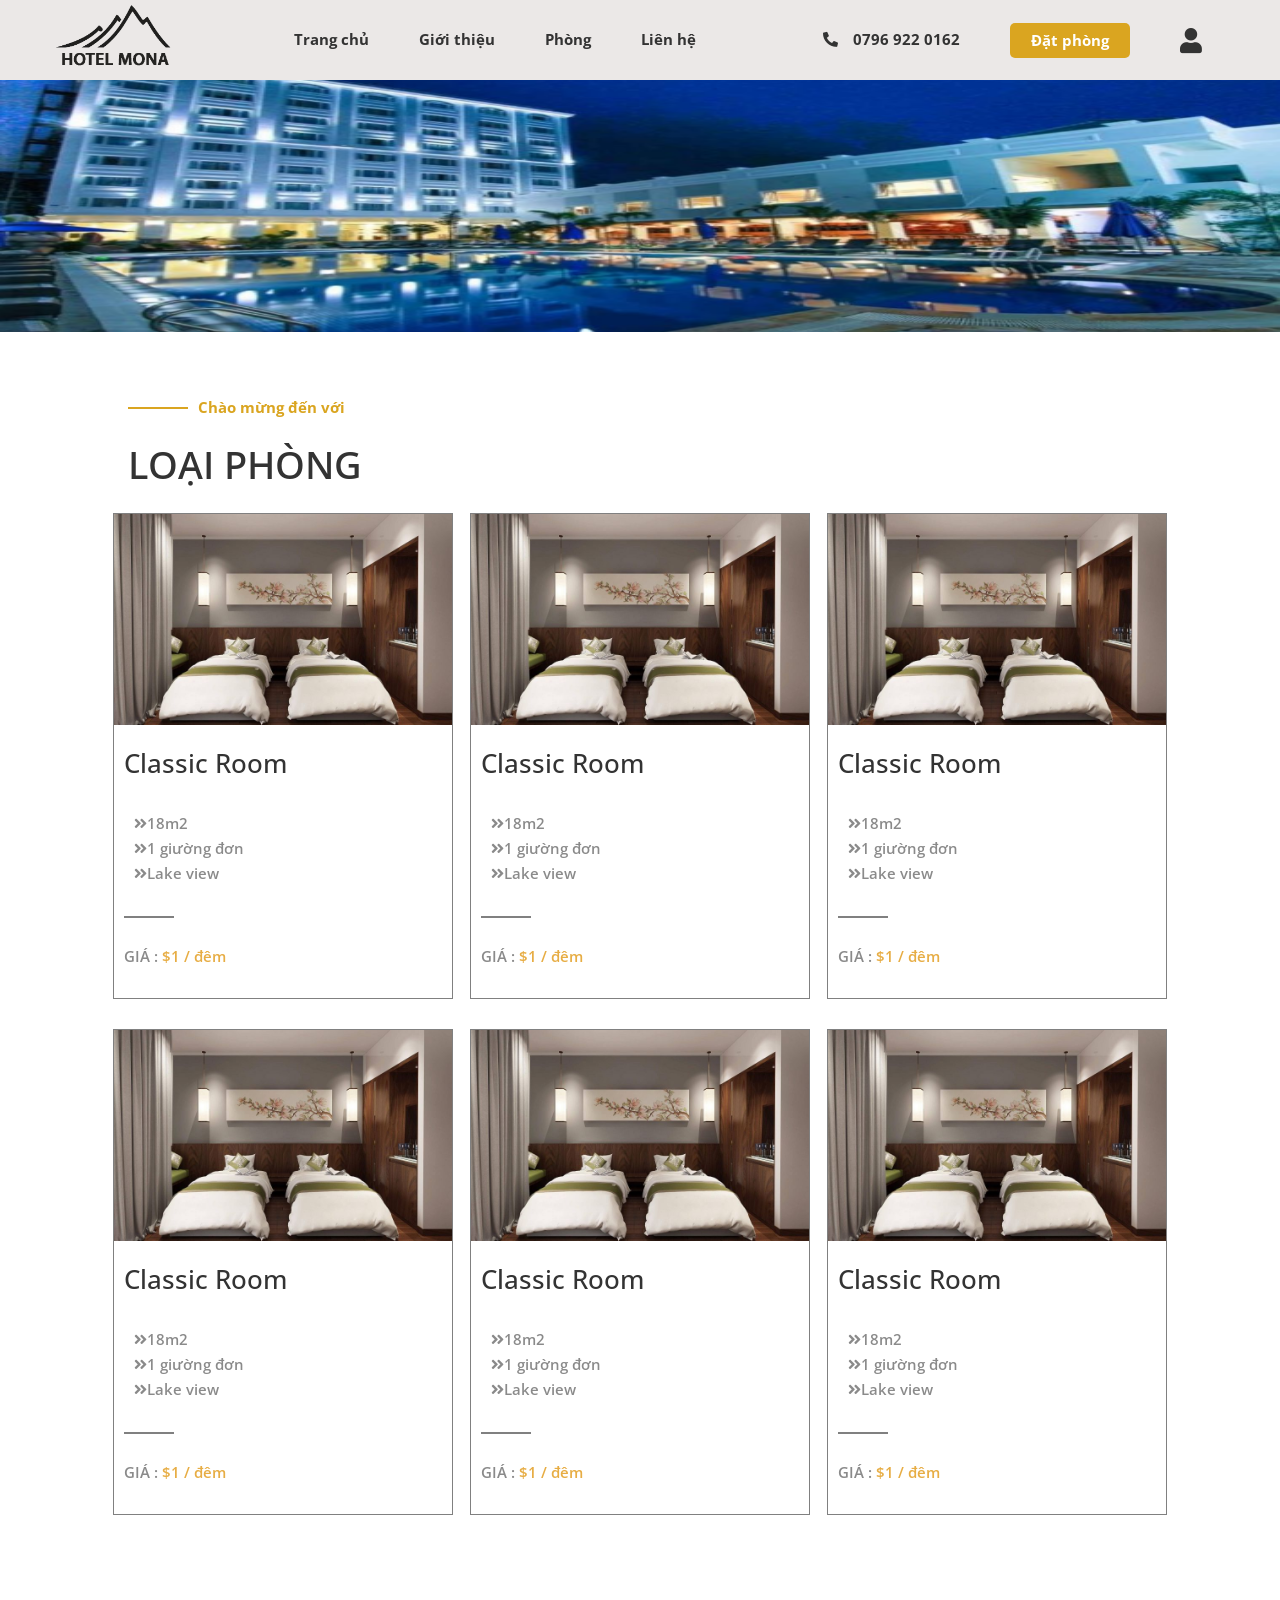
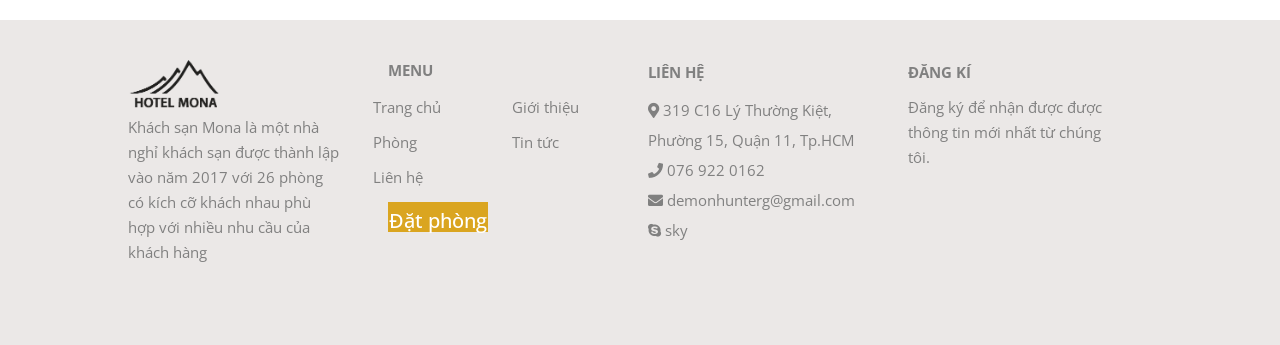
==== room.html @ 1225d285 "Dcm Hieu ga" ====
<html lang="en">
<head>
    <meta charset="UTF-8">
    <meta name="viewport" content="width=device-width, initial-scale=1.0">
    <meta http-equiv="X-UA-Compatible" content="ie=edge">
    <title>Mount Hotel</title>
    <link rel="stylesheet" href="https://cdnjs.cloudflare.com/ajax/libs/font-awesome/5.11.2/css/all.min.css">
    <link href="https://fonts.googleapis.com/css?family=Open+Sans&display=swap" rel="stylesheet">
    <link href="https://fonts.googleapis.com/css?family=Sawarabi+Mincho&display=swap" rel="stylesheet">
    <link rel="stylesheet" href="https://maxcdn.bootstrapcdn.com/bootstrap/3.4.1/css/bootstrap.min.css">
    <link rel="stylesheet" href="style.css">
    <link rel="stylesheet" href="grid.css">
    <script src="https://ajax.googleapis.com/ajax/libs/jquery/3.4.1/jquery.min.js"></script>
    <script src="https://maxcdn.bootstrapcdn.com/bootstrap/3.4.1/js/bootstrap.min.js"></script>
</head>
<body>
        <!-- header -->
        <header style="height:80px;">
            <nav class="header-nav">
                <!-- Left Side -->
                <div class="nav-left-side">
                   <img src="./image/logo.png" alt="Mount Hotel" style="cursor: pointer;">
                </div>
                <!-- Middle Side -->
                <div class="nav-middle-side">
                    <div class="nav-detail">Trang chủ</div>
                    <div class="nav-detail">Giới thiệu</div>
                    <div class="nav-detail">Phòng</div>
                    <div class="nav-detail">Liên hệ</div>
                </div>
                <!-- Right Side -->
                <div class="nav-right-side">
                    <div class="nav-detail"><i class="fas fa-phone-alt" style="margin-right: 15px;"></i>0796 922 0162</div>
                    <div class="nav-detail">
                        <button >Đặt phòng</button>
                    </div>
                    <div class="nav-detail">
                        <i class="fas fa-user" style="font-size: 25px;"></i>
                    </div>
                </div>
            </nav>
        </header>
        <!-- main -->
<!-- banner giới thiệu -->
<div>
    <img class="gioithieu-banner-1" src="./image/hinh-anh-khach-san-Phu-Quoc-Ocean-Pearl.png" alt="">
</div>
<!-- giới thiệu khách sạn -->
<section>
    <span class="gioithieu-gach">Chào mừng đến với</span>
    <p class="gioithieu-text">LOẠI PHÒNG</p class="gioithieu-text">
    <div class="row">
        <div class="col span-1-of-3">
            <div class="room-wapper">
                <img  class="room-img" src="./image/phong-standard.jpg" alt="">
                <p style="font-weight: 500; font-size: 170%;">Classic Room</p>
                <ul class="ul" style="color: #8a8a8a; font-weight: 580;">
                    <li><i class="fas fa-angle-double-right"></i>18m2</li>
                    <li><i class="fas fa-angle-double-right"></i>1 giường đơn</li>
                    <li><i class="fas fa-angle-double-right"></i>Lake view</li>
                </ul>
                <p class="room-gach" style="color: #8a8a8a; font-weight: 600;">GIÁ : <span style="color:#e7ad44;">$1 / đêm</span></p>
            </div>
            <div class="room-wapper">
                <img  class="room-img" src="./image/phong-standard.jpg" alt="">
                <p style="font-weight: 500; font-size: 170%;">Classic Room</p>
                <ul class="ul" style="color: #8a8a8a; font-weight: 580;">
                    <li><i class="fas fa-angle-double-right"></i>18m2</li>
                    <li><i class="fas fa-angle-double-right"></i>1 giường đơn</li>
                    <li><i class="fas fa-angle-double-right"></i>Lake view</li>
                </ul>
                <p class="room-gach" style="color: #8a8a8a; font-weight: 600;">GIÁ : <span style="color:#e7ad44;">$1 / đêm</span></p>
            </div>
        </div>
        <div class="col span-1-of-3">
            <div class="room-wapper">
                <img  class="room-img" src="./image/phong-standard.jpg" alt="">
                <p style="font-weight: 500; font-size: 170%;">Classic Room</p>
                <ul class="ul" style="color: #8a8a8a; font-weight: 580;">
                    <li><i class="fas fa-angle-double-right"></i>18m2</li>
                    <li><i class="fas fa-angle-double-right"></i>1 giường đơn</li>
                    <li><i class="fas fa-angle-double-right"></i>Lake view</li>
                </ul>
                <p class="room-gach" style="color: #8a8a8a; font-weight: 600;">GIÁ : <span style="color:#e7ad44;">$1 / đêm</span></p>
            </div>
            <div class="room-wapper">
                <img  class="room-img" src="./image/phong-standard.jpg" alt="">
                <p style="font-weight: 500; font-size: 170%;">Classic Room</p>
                <ul class="ul" style="color: #8a8a8a; font-weight: 580;">
                    <li><i class="fas fa-angle-double-right"></i>18m2</li>
                    <li><i class="fas fa-angle-double-right"></i>1 giường đơn</li>
                    <li><i class="fas fa-angle-double-right"></i>Lake view</li>
                </ul>
                <p class="room-gach" style="color: #8a8a8a; font-weight: 600;">GIÁ : <span style="color:#e7ad44;">$1 / đêm</span></p>
            </div>
        </div>
        <div class="col span-1-of-3">
            <div class="room-wapper">
                <img  class="room-img" src="./image/phong-standard.jpg" alt="">
                <p style="font-weight: 500; font-size: 170%;">Classic Room</p>
                <ul class="ul" style="color: #8a8a8a; font-weight: 580;">
                    <li><i class="fas fa-angle-double-right"></i>18m2</li>
                    <li><i class="fas fa-angle-double-right"></i>1 giường đơn</li>
                    <li><i class="fas fa-angle-double-right"></i>Lake view</li>
                </ul>
                <p class="room-gach" style="color: #8a8a8a; font-weight: 600;">GIÁ : <span style="color:#e7ad44;">$1 / đêm</span></p>
            </div>
            <div class="room-wapper">
                <img  class="room-img" src="./image/phong-standard.jpg" alt="">
                <p style="font-weight: 500; font-size: 170%;">Classic Room</p>
                <ul class="ul" style="color: #8a8a8a; font-weight: 580;">
                    <li><i class="fas fa-angle-double-right"></i>18m2</li>
                    <li><i class="fas fa-angle-double-right"></i>1 giường đơn</li>
                    <li><i class="fas fa-angle-double-right"></i>Lake view</li>
                </ul>
                <p class="room-gach" style="color: #8a8a8a; font-weight: 600;">GIÁ : <span style="color:#e7ad44;">$1 / đêm</span></p>
            </div>
        </div>
    </div>
</section>
<!-- footer-1 -->
<footer class="gioithieu-footer-1">
    <div class="col span-1-of-4 gioithieu-height">
        <img class="footer-logo" src="./image/logo.png" alt="">
        <p>
            Khách sạn Mona là một nhà nghỉ khách sạn được thành lập vào năm 2017 với 26 phòng có kích cỡ khách nhau phù hợp với nhiều nhu cầu của khách hàng
        </p>
    </div>
    <div class="col span-1-of-4">
        <p style="font-weight: bold;">MENU</p>
        <div class="row">
            <div class="col span-1-of-2 gioithieu-height">
                <a class ="a"><p>Trang chủ</p></a>
                <a class ="a"><p>Phòng</p></a>
                <a class ="a"><p>Liên hệ</p></a>
            </div>
            <div class="col span-1-of-2 gioithieu-height">
                <a class ="a"><p>Giới thiệu</p></a>
                <a class ="a"><p>Tin tức</p></a>
            </div>
        </div>
        <a href="#" class="gioithieu-btn">Đặt phòng</a>
    </div>
    <div class="col span-1-of-4 gioithieu-height">
        <p style="font-weight: bold;">LIÊN HỆ</p>
        <ul class="gioithieu-footer-1-lienhe">
            <li><i class="fas fa-map-marker-alt"></i> 319 C16 Lý Thường Kiệt, Phường 15, Quận 11, Tp.HCM</li>
            <a class ="a"><li><i class="fas fa-phone"></i> 076 922 0162</li></a>
            <a class ="a"><li><i class="fas fa-envelope"></i> demonhunterg@gmail.com</li></a>
            <a class ="a"><li><i class="fab fa-skype"></i> sky</li></a>
        </ul>
    </div>
    <div class="col span-1-of-4 gioithieu-height">
        <p style="font-weight: bold;">ĐĂNG KÍ</p>
        <p>Đăng ký để nhận được được thông tin mới nhất từ chúng tôi.</p>
    </div>
</footer>
</body>
</html>
---- style.css ----
* {
    padding: 0px;
    margin: 0px;
    font-size: 15px;
    box-sizing: border-box;
    font-family: 'Open Sans', sans-serif;
}

section {
    margin: 65px 10%;
}

body {
    width: 100%;
    height: 100vh;
}

button {
    padding-top: 7px;
    padding-bottom: 7px;
    padding-left: 20px;
    padding-right: 20px;
    background-color: #e7ad44;
    border: 1px none;
}

button:hover {
    cursor: pointer;
    background-color: #e78844;
}

.input-wrapper {
    width: 100%;
}

i:hover {
    cursor: pointer;
}

a {
    color: #ffffff;
    text-decoration: none;
    font-size: 20px;
}

h3 {
    font-size: 40px;
    font-weight: 900;
}

.carousel-control {
    z-index: 2;
}

.wrapper {
    width: 100%;
}


/* nav */

.header-nav {
    width: 100%;
    height: 100%;
    background-color: #ebe8e7;
    margin: 0 auto;
    display: flex;
    justify-content: space-around;
    padding-left: 15px;
    padding-right: 15px;
}

.nav-left-side {
    padding-top: 5px;
    padding-bottom: 5px;
}

.nav-left-side>img {
    height: 100%;
}

.nav-middle-side,
.nav-right-Side {
    position: relative;
    align-items: center;
    display: flex;
    justify-content: center;
}

.nav-right-side>div,
.nav-middle-side>div {
    margin-left: 10px;
    margin-right: 10px;
    padding-left: 15px;
    padding-right: 15px;
    font-weight: 700;
}

.nav-middle-side>div:hover,
.nav-right-side>div:hover {
    color: #e7ad44;
    cursor: pointer;
}

.nav-detail>button {
    font-weight: 700;
    color: #ffffff;
}

.icon {
    display: none;
}


/* main trang chủ*/

.main-trang-chu {
    width: 100%;
}


/* main-section-1 */

.main-section-1,
.main-section-3 {
    margin: 0em;
    position: relative;
}

.main-section-1-content {
    width: 100%;
    top: 34%;
    left: 0;
    position: absolute;
    display: flex;
    justify-content: center;
    align-items: center;
}

.main-section-1-content>h2 {
    color: #ffffff;
    font-size: 120px;
    font-weight: 700;
    font-family: 'Sawarabi Mincho', sans-serif;
}


/* .main-section-2 */

.main-section-2-title>span,
.main-section-4-title>span {
    font-size: 25px;
    font-weight: 600;
}

.main-section-2-content {
    padding-top: 30px;
    display: flex;
    justify-content: space-between;
}

.main-section-2-content>* {
    padding: 10px;
    padding-left: 0px;
    padding-bottom: 50px;
}


/* main section 3 */

.main-section-3 .row {
    margin: 0;
    ;
}

.main-section-3 .row .col-sm-3 {
    padding: 0%;
}

.box {
    width: 100%;
    height: 370px;
    position: relative;
}

.view {
    width: 100%;
    height: auto;
    margin: 0px;
    float: left;
    border: 0px solid #fff;
    overflow: hidden;
    position: relative;
    text-align: center;
    box-shadow: 1px 1px 2px #e6e6e6;
    cursor: default;
    background: #fff no-repeat center center
}

.view img {
    display: block;
    position: relative;
    filter: contrast(0.4);
}

.view-first img {
    transition: all 0.2s linear;
    width: 100%;
}

.view-first:hover img {
    transform: scale(1.1);
}

.image-text {
    position: relative;
    -ms-transform: translateY(-50%);
    transform: translateY(-50%);
    top: 50%;
    bottom: auto !important;
    z-index: 16;
    left: 0;
    right: 0;
}

.box-content {
    width: 100%;
    top: 50%;
    left: 0;
    position: absolute;
    display: flex;
    justify-content: center;
    align-items: center;
}

.box-content>h4 {
    font-size: 30px;
    font-weight: 700;
    color: #ffffff;
}

.main-section-4 .row {
    margin: 0;
}

.main-section-4-content .col-sm-4 {
    padding: 0%;
    padding-right: 20px;
}


/* .main-section-5 */

.main-section-5 {
    margin: 0;
    display: flex;
    justify-content: space-around;
}

.main-section-5 .main-section-5-img {
    width: 25%;
    height: 30vh;
}

.main-section-5-img>img {
    width: 100%;
    height: 100%;
}

.main-section-5-img>img:hover {
    filter: brightness(50%);
}


/* tamp */

html {
    font-family: sans-serif;
    font-size: 16px;
}


/* giới thiệu */

.gioithieu-banner-1 {
    width: 100%;
    height: 252px;
}

.gioithieu-gach {
    position: relative;
    padding-left: 70px;
    color: goldenrod;
    font-weight: 700;
}

.gioithieu-gach::before {
    content: "";
    border-bottom: 2.5px solid goldenrod;
    width: 60px;
    position: absolute;
    left: 0;
    top: 50%;
}

.gioithieu-text {
    font-size: 250%;
    font-weight: 550;
    padding-top: 20px;
}

.gioithieu-text-wapper {
    padding-top: 30px;
    color: gray;
    line-height: 25px;
}

.gioithieu-text-wapper>* {
    padding-bottom: 30px;
}

.gioithieu-slider {
    height: 405px;
    background: green;
}

.gioithieu-banner-2 {
    height: 600px;
    width: 100%;
}

.gioithieu-room-wapper>* {
    margin-bottom: 30px;
}

.gioithieu-room-wapper>p {
    font-weight: 500;
    font-size: 120%;
    color: grey;
}

.gioithieu-room-img {
    width: 90%;
}

.gioithieu-footer-1 {
    width: 100%;
    height: auto;
    max-height: 980px;
    padding: 30px 10%;
    background: #ebe8e7;
    color: gray;
    display: inline-block;
}

.gioithieu-footer-1>* {
    padding-bottom: 30px;
}

.gioithieu-footer-1-lienhe>* {
    list-style: none;
    line-height: 30px;
}

.gioithieu-height {
    line-height: 25px;
    padding-right: 30px;
}

.gioithieu-btn {
    text-decoration: none;
    height: 30px;
    width: 100px;
    background: goldenrod;
    display: inline-block;
    text-align: center;
    padding-top: 5px;
    color: white;
    font-weight: 500;
}

.gioithieu-btn:hover {
    text-decoration: none;
}


/* room */

.room-img {
    width: 100%;
    transition: all 0.5s;
}

.room-wapper {
    border: 1px solid gray;
    margin-bottom: 30px;
}

.room-wapper>* {
    padding-bottom: 20px;
}

.room-wapper>div {
    text-indent: 20px;
}

.room-wapper>p {
    text-indent: 10px;
}

.room-gach {
    position: relative;
    padding-top: 30px;
}

.room-gach::before {
    content: "";
    width: 50px;
    position: absolute;
    border: 1px solid gray;
    top: 0px;
}

.room-img:hover {
    filter: brightness(50%);
}

.footer-logo {
    width: 50%;
}

.a {
    color: gray;
    cursor: pointer;
}

.a:hover {
    color: #e7ad44;
    text-decoration: none;
}

.ul {
    list-style: none;
    text-indent: 10px;
}

.ul>li {
    line-height: 25px;
}


/* <<<<<<< HEAD */


/* register ,login */

.register-logIn {
    position: relative;
    padding-left: 70px;
    color: goldenrod;
    font-weight: 700;
}

.welcome {
    padding: 50px 0px 0px 100px;
}

.register-logIn::before {
    content: "";
    border-bottom: 2.5px solid goldenrod;
    width: 60px;
    position: absolute;
    left: 0;
    top: 50%;
}

.register-container {
    display: flex;
}

.log-in-container {
    display: flex;
}

.form-header {
    text-align: center;
    padding-bottom: 10px;
}

input {
    width: 100%;
    height: 38px;
    padding: 10px;
    border: 1px solid #ecedec;
    border-radius: 5px;
}

a {
    color: #000000;
    text-decoration: none;
}

a:hover {
    text-decoration: underline;
/* <<<<<<< HEAD */
  }
  
.form-footer button {
/* ======= */
}

button {
/* >>>>>>> 2ded4483d2f98c1910686fa8264d34e293832b8b */
    width: 120px;
    max-height: 45px;
    line-height: 15px;
    padding: 10px;
    border-radius: 5px;
    color: #ffffff;
    background: goldenrod;
/* <<<<<<< HEAD */
  }
  
.form-footer button:hover {
    cursor: pointer;
  }
  
.form-footer button:disabled{
    background: #5f5d5d;
  }
.btn-icon> i{
/* ======= */
}

button:hover {
    cursor: pointer;
}

button:disabled {
    background: #f2f2f2;
}

.btn-icon>i {
/* >>>>>>> 2ded4483d2f98c1910686fa8264d34e293832b8b */
    width: 30px;
    height: 30px;
}

.form-register {
    max-width: 500px;
    background: #f2f2f2;
    padding: 30px 50px 30px 50px;
    margin-left: 100px;
}

.form-log-in {
    max-width: 500px;
    background: #f2f2f2;
    padding: 30px 50px 30px 50px;
    margin-left: 100px;
}

.form-content>* {
    margin-bottom: 10px;
}

.name-wrapper {
    display: flex;
    justify-content: space-between;
}

.name-wrapper>* {
    width: calc(50% - 5px);
}

.form-footer {
    padding: 20px 50px;
    display: flex;
    justify-content: space-between;
}

.lienhe {
    padding: 0px 0px 0px 60px
}

.p {
    margin-top: 10px;
    color: #a59b9b;
}
.message-error{
    color: #ff0000;
    line-height: 25px;
}
.message-success{
    color: #00ff00;
    line-height: 25px;
}
 /* ======= */

.message-error {
    color: red;
}

/* ======= */

.messenger {
    position: fixed;
    top: 50%;
    left: 10px;
    height: 100%;
    z-index: 9999;
}

.messenger-container {
    display: none;
    height: 40vh;
    background-color: #ffffff;
}

.messenger-nav {
    height: 35px;
    background-color: #4482ff;
    display: flex;
    justify-content: space-between;
}

.current-conversation {
    height: calc(40vh - 59px);
}

.list-messages {
    height: 100%;
    overflow-y: scroll;
}

.list-messages>* {
    margin-bottom: 10px;
    padding: 10px;
}

.message>span {
    display: inline-block;
    max-width: 50%;
    word-break: break-word;
    padding: 10px;
    border: 2px solid #4482ff;
    border-radius: 5px;
}

.your {
    display: flex;
    justify-content: flex-end;
}

.form-send-message {
    display: flex;
    justify-content: space-between;
}

.form-send-message>button {
    padding: 0px;
    padding-left: 20px;
    padding-right: 20px;
}


/* booked */

.booked-wapper>* {
    margin-bottom: 20px;
}

.booked-line {
    width: 100%;
    border: 1px solid gray;
}

.booked-line>* {
    display: block;
    margin-left: 20px;
    margin-right: 10px;
    margin-bottom: 30px;
    width: 90%;
    height: 40px;
}

.booked-line>input {
    box-shadow: 1px -1px 5px gray;
    text-indent: 10px;
}

.slider {
    height: 500px;
}

.room-booked-info {
    display: flex;
}


.booked-input{


    display: flex;
}

.booked-cmt {
    display: flex;
    max-height: 300px;
    margin-top: 10px;
    margin-bottom: 10px;
}

@media only screen and (max-width: 600px) {
    .main-section-1-content {
        top: 41%;
    }
    .main-section-1-content>h2 {
        color: #ffffff;
        font-size: 50px;
        font-weight: 700;
        font-family: 'Sawarabi Mincho', sans-serif;
    }
    .main-section-5 {
        display: inline;
    }
    .main-section-5 .main-section-5-img {
        width: 100%;
        height: 50vh;
    }
    .messenger-container {
        height: 60vh;
    }
    .current-conversation {
        height: calc(60vh - 40px);
    }
    .header-nav.responsive {
        position: relative;
    }
    .header-nav.responsive .icon {
        position: absolute;
        right: 0;
        top: 0;
    }
    .nav-middle-side>* {
        display: none;
    }
    .nav-right-side>* {
        display: none;
    }
    .icon {
        position: relative;
        display: block;
    }
    .nav-responsive {
        display: none;
        width: 100%;
        background-color: #333333;
        position: absolute;
        z-index: 9999;
    }
    .nav-responsive>* {
        margin-top: 10px;
        margin-bottom: 10px;
        width: 100%;
        text-align: center;
    }
    .nav-responsive span{
        color: #ffffff;
        text-decoration: none;
    }
    .nav-responsive span:hover {
        color: #4482ff;
        text-emphasis: underline;
        cursor: pointer;
    }
    .messenger {
        top: 25%;
    }
    /* >>>>>>> 5b35eff936edd6d87452e92f18abf27e87f94bdf */



/* nav_under */
.nav-under{
    width: 100%;
    height: 100vh;
}

.nav-under-container .nav-under-button {
    display: inline-block;
}



.nav-under-content {
    margin: 40px 30px 30px ;
}
---- grid.css ----
/*  SECTIONS  ============================================================================= */

.section {
	clear: both;
	padding: 0px;
	margin: 0px;
}

/*  GROUPING  ============================================================================= */

.row {
    zoom: 1; /* For IE 6/7 (trigger hasLayout) */
}

.row:before,
.row:after {
    content:"";
    display:table;
}
.row:after {
    clear:both;
}

/*  GRID COLUMN SETUP   ==================================================================== */

.col {
	display: block;
	float:left;
	margin: 1% 0 1% 1.6%;
}

.col:first-child { margin-left: 0; } /* all browsers except IE6 and lower */


/*  REMOVE MARGINS AS ALL GO FULL WIDTH AT 480 PIXELS */

@media only screen and (max-width: 480px) {
	.col { 
		/*margin: 1% 0 1% 0%;*/
        margin: 0;
	}
}


/*  GRID OF TWO   ============================================================================= */


.span-2-of-2 {
	width: 100%;
}

.span-1-of-2 {
	width: 49.2%;
}

/*  GO FULL WIDTH AT LESS THAN 480 PIXELS */

@media only screen and (max-width: 480px) {
	.span-2-of-2 {
		width: 100%; 
	}
	.span-1-of-2 {
		width: 100%; 
	}
}


/*  GRID OF THREE   ============================================================================= */

	
.span-3-of-3 {
	width: 100%; 
}

.span-2-of-3 {
	width: 66.13%; 
}

.span-1-of-3 {
	width: 32.26%; 
}


/*  GO FULL WIDTH AT LESS THAN 480 PIXELS */

@media only screen and (max-width: 480px) {
	.span-3-of-3 {
		width: 100%; 
	}
	.span-2-of-3 {
		width: 100%; 
	}
	.span-1-of-3 {
		width: 100%;
	}
}

/*  GRID OF FOUR   ============================================================================= */

	
.span-4-of-4 {
	width: 100%; 
}

.span-3-of-4 {
	width: 74.6%; 
}

.span-2-of-4 {
	width: 49.2%; 
}

.span-1-of-4 {
	width: 23.8%; 
}


/*  GO FULL WIDTH AT LESS THAN 480 PIXELS */

@media only screen and (max-width: 480px) {
	.span-4-of-4 {
		width: 100%; 
	}
	.span-3-of-4 {
		width: 100%; 
	}
	.span-2-of-4 {
		width: 100%; 
	}
	.span-1-of-4 {
		width: 100%; 
	}
}


/*  GRID OF FIVE   ============================================================================= */

	
.span-5-of-5 {
	width: 100%;
}

.span-4-of-5 {
  	width: 79.68%; 
}

.span-3-of-5 {
  	width: 59.36%; 
}

.span-2-of-5 {
  	width: 39.04%;
}

.span-1-of-5 {
  	width: 18.72%;
}


/*  GO FULL WIDTH AT LESS THAN 480 PIXELS */

@media only screen and (max-width: 480px) {
	.span-5-of-5 {
		width: 100%; 
	}
	.span-4-of-5 {
		width: 100%; 
	}
	.span-3-of-5 {
		width: 100%; 
	}
	.span-2-of-5 {
		width: 100%; 
	}
	.span-1-of-5 {
		width: 100%; 
	}
}


/*  GRID OF SIX   ============================================================================= */


.span-6-of-6 {
	width: 100%;
}

.span-5-of-6 {
  	width: 83.06%;
}

.span-4-of-6 {
  	width: 66.13%;
}

.span-3-of-6 {
  	width: 49.2%;
}

.span-2-of-6 {
  	width: 32.26%;
}

.span-1-of-6 {
  	width: 15.33%;
}


/*  GO FULL WIDTH AT LESS THAN 480 PIXELS */

@media only screen and (max-width: 480px) {
	.span-6-of-6 {
		width: 100%; 
	}
	.span-5-of-6 {
		width: 100%; 
	}
	.span-4-of-6 {
		width: 100%; 
	}
	.span-3-of-6 {
		width: 100%; 
	}
	.span-2-of-6 {
		width: 100%; 
	}
	.span-1-of-6 {
		width: 100%; 
	}
}



/*  GRID OF SEVEN   ============================================================================= */


.span-7-of-7 {
	width: 100%;
}

.span-6-of-7 {
	width: 85.48%;
}

.span-5-of-7 {
  	width: 70.97%;
}

.span-4-of-7 {
  	width: 56.45%;
}

.span-3-of-7 {
  	width: 41.94%;
}

.span-2-of-7 {
  	width: 27.42%;
}

.span-1-of-7 {
  	width: 12.91%;
}


/*  GO FULL WIDTH AT LESS THAN 480 PIXELS */

@media only screen and (max-width: 480px) {
	.span-7-of-7 {
		width: 100%; 
	}
	.span-6-of-7 {
		width: 100%; 
	}
	.span-5-of-7 {
		width: 100%; 
	}
	.span-4-of-7 {
		width: 100%; 
	}
	.span-3-of-7 {
		width: 100%; 
	}
	.span-2-of-7 {
		width: 100%; 
	}
	.span-1-of-7 {
		width: 100%; 
	}
}


/*  GRID OF EIGHT   ============================================================================= */

	
.span-8-of-8 {
	width: 100%;
}

.span-7-of-8 {
	width: 87.3%; 
}

.span-6-of-8 {
	width: 74.6%; 
}

.span-5-of-8 {
	width: 61.9%; 
}

.span-4-of-8 {
	width: 49.2%; 
}

.span-3-of-8 {
	width: 36.5%;
}

.span-2-of-8 {
	width: 23.8%; 
}

.span-1-of-8 {
	width: 11.1%; 
}


/*  GO FULL WIDTH AT LESS THAN 480 PIXELS */

@media only screen and (max-width: 480px) {
	.span-8-of-8 {
		width: 100%; 
	}
	.span-7-of-8 {
		width: 100%; 
	}
	.span-6-of-8 {
		width: 100%; 
	}
	.span-5-of-8 {
		width: 100%; 
	}
	.span-4-of-8 {
		width: 100%; 
	}
	.span-3-of-8 {
		width: 100%; 
	}
	.span-2-of-8 {
		width: 100%; 
	}
	.span-1-of-8 {
		width: 100%; 
	}
}


/*  GRID OF NINE   ============================================================================= */


.span-9-of-9 {
	width: 100%;
}

.span-8-of-9 {
	width: 88.71%;
}

.span-7-of-9 {
	width: 77.42%; 
}

.span-6-of-9 {
	width: 66.13%; 
}

.span-5-of-9 {
	width: 54.84%; 
}

.span-4-of-9 {
	width: 43.55%; 
}

.span-3-of-9 {
	width: 32.26%;
}

.span-2-of-9 {
	width: 20.97%; 
}

.span-1-of-9 {
	width: 9.68%; 
}


/*  GO FULL WIDTH AT LESS THAN 480 PIXELS */

@media only screen and (max-width: 480px) {
	.span-9-of-9 {
		width: 100%; 
	}
	.span-8-of-9 {
		width: 100%; 
	}
	.span-7-of-9 {
		width: 100%; 
	}
	.span-6-of-9 {
		width: 100%; 
	}
	.span-5-of-9 {
		width: 100%; 
	}
	.span-4-of-9 {
		width: 100%; 
	}
	.span-3-of-9 {
		width: 100%; 
	}
	.span-2-of-9 {
		width: 100%; 
	}
	.span-1-of-9 {
		width: 100%; 
	}
}


/*  GRID OF TEN   ============================================================================= */


.span-10-of-10 {
	width: 100%;
}

.span-9-of-10 {
	width: 89.84%;
}

.span-8-of-10 {
	width: 79.68%;
}

.span-7-of-10 {
	width: 69.52%; 
}

.span-6-of-10 {
	width: 59.36%; 
}

.span-5-of-10 {
	width: 49.2%; 
}

.span-4-of-10 {
	width: 39.04%; 
}

.span-3-of-10 {
	width: 28.88%;
}

.span-2-of-10 {
	width: 18.72%; 
}

.span-1-of-10 {
	width: 8.56%; 
}


/*  GO FULL WIDTH AT LESS THAN 480 PIXELS */

@media only screen and (max-width: 480px) {
	.span-10-of-10 {
		width: 100%; 
	}
	.span-9-of-10 {
		width: 100%; 
	}
	.span-8-of-10 {
		width: 100%; 
	}
	.span-7-of-10 {
		width: 100%; 
	}
	.span-6-of-10 {
		width: 100%; 
	}
	.span-5-of-10 {
		width: 100%; 
	}
	.span-4-of-10 {
		width: 100%; 
	}
	.span-3-of-10 {
		width: 100%; 
	}
	.span-2-of-10 {
		width: 100%; 
	}
	.span-1-of-10 {
		width: 100%; 
	}
}


/*  GRID OF ELEVEN   ============================================================================= */

.span-11-of-11 {
	width: 100%;
}

.span-10-of-11 {
	width: 90.76%;
}

.span-9-of-11 {
	width: 81.52%;
}

.span-8-of-11 {
	width: 72.29%;
}

.span-7-of-11 {
	width: 63.05%; 
}

.span-6-of-11 {
	width: 53.81%; 
}

.span-5-of-11 {
	width: 44.58%; 
}

.span-4-of-11 {
	width: 35.34%; 
}

.span-3-of-11 {
	width: 26.1%;
}

.span-2-of-11 {
	width: 16.87%; 
}

.span-1-of-11 {
	width: 7.63%; 
}


/*  GO FULL WIDTH AT LESS THAN 480 PIXELS */

@media only screen and (max-width: 480px) {
	.span-11-of-11 {
		width: 100%; 
	}
	.span-10-of-11 {
		width: 100%; 
	}
	.span-9-of-11 {
		width: 100%; 
	}
	.span-8-of-11 {
		width: 100%; 
	}
	.span-7-of-11 {
		width: 100%; 
	}
	.span-6-of-11 {
		width: 100%; 
	}
	.span-5-of-11 {
		width: 100%; 
	}
	.span-4-of-11 {
		width: 100%; 
	}
	.span-3-of-11 {
		width: 100%; 
	}
	.span-2-of-11 {
		width: 100%; 
	}
	.span-1-of-11 {
		width: 100%; 
	}
}


/*  GRID OF TWELVE   ============================================================================= */

.span-12-of-12 {
	width: 100%;
}

.span-11-of-12 {
	width: 91.53%;
}

.span-10-of-12 {
	width: 83.06%;
}

.span-9-of-12 {
	width: 74.6%;
}

.span-8-of-12 {
	width: 66.13%;
}

.span-7-of-12 {
	width: 57.66%; 
}

.span-6-of-12 {
	width: 49.2%; 
}

.span-5-of-12 {
	width: 40.73%; 
}

.span-4-of-12 {
	width: 32.26%; 
}

.span-3-of-12 {
	width: 23.8%;
}

.span-2-of-12 {
	width: 15.33%; 
}

.span-1-of-12 {
	width: 6.86%; 
}


/*  GO FULL WIDTH AT LESS THAN 480 PIXELS */

@media only screen and (max-width: 480px) {
	.span-12-of-12 {
		width: 100%; 
	}
	.span-11-of-12 {
		width: 100%; 
	}
	.span-10-of-12 {
		width: 100%; 
	}
	.span-9-of-12 {
		width: 100%; 
	}
	.span-8-of-12 {
		width: 100%; 
	}
	.span-7-of-12 {
		width: 100%; 
	}
	.span-6-of-12 {
		width: 100%; 
	}
	.span-5-of-12 {
		width: 100%; 
	}
	.span-4-of-12 {
		width: 100%; 
	}
	.span-3-of-12 {
		width: 100%; 
	}
	.span-2-of-12 {
		width: 100%; 
	}
	.span-1-of-12 {
		width: 100%; 
	}
}
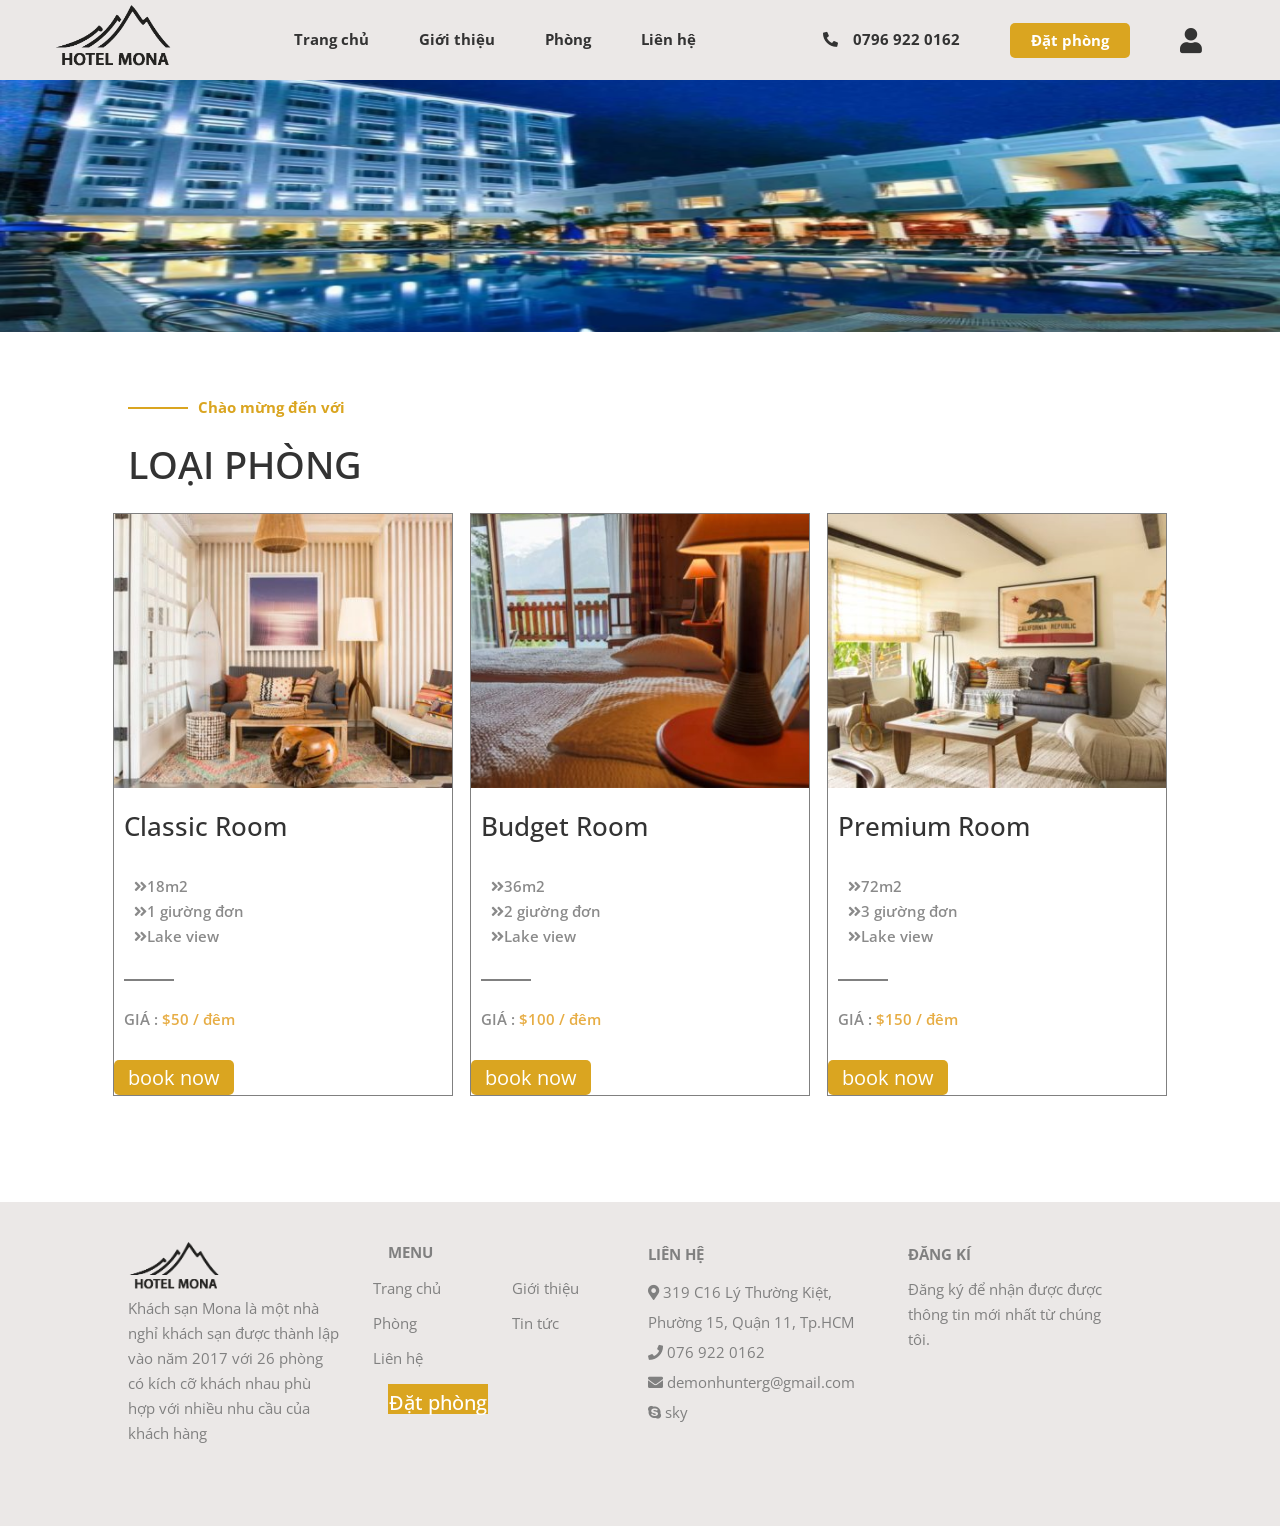
==== commit 5ba9e855: "final that su" ====
--- a/room.html
+++ b/room.html
@@ -12,6 +12,7 @@
     <link rel="stylesheet" href="grid.css">
     <script src="https://ajax.googleapis.com/ajax/libs/jquery/3.4.1/jquery.min.js"></script>
     <script src="https://maxcdn.bootstrapcdn.com/bootstrap/3.4.1/js/bootstrap.min.js"></script>
+    
 </head>
 <body>
         <!-- header -->
@@ -52,68 +53,53 @@
     <div class="row">
         <div class="col span-1-of-3">
             <div class="room-wapper">
-                <img  class="room-img" src="./image/phong-standard.jpg" alt="">
+                <img  class="room-img" src="./image/Hotel-WordPress-theme-room-2-370x300.jpg" alt="">
                 <p style="font-weight: 500; font-size: 170%;">Classic Room</p>
                 <ul class="ul" style="color: #8a8a8a; font-weight: 580;">
                     <li><i class="fas fa-angle-double-right"></i>18m2</li>
                     <li><i class="fas fa-angle-double-right"></i>1 giường đơn</li>
                     <li><i class="fas fa-angle-double-right"></i>Lake view</li>
                 </ul>
-                <p class="room-gach" style="color: #8a8a8a; font-weight: 600;">GIÁ : <span style="color:#e7ad44;">$1 / đêm</span></p>
-            </div>
-            <div class="room-wapper">
-                <img  class="room-img" src="./image/phong-standard.jpg" alt="">
-                <p style="font-weight: 500; font-size: 170%;">Classic Room</p>
-                <ul class="ul" style="color: #8a8a8a; font-weight: 580;">
-                    <li><i class="fas fa-angle-double-right"></i>18m2</li>
-                    <li><i class="fas fa-angle-double-right"></i>1 giường đơn</li>
-                    <li><i class="fas fa-angle-double-right"></i>Lake view</li>
-                </ul>
-                <p class="room-gach" style="color: #8a8a8a; font-weight: 600;">GIÁ : <span style="color:#e7ad44;">$1 / đêm</span></p>
+                <p class="room-gach" style="color: #8a8a8a; font-weight: 600;">GIÁ : <span style="color:#e7ad44;">$50 / đêm</span></p>
+                <a href="./room-booked.html">
+                    <button>
+                        book now
+                    </button>
+                </a>
             </div>
         </div>
         <div class="col span-1-of-3">
             <div class="room-wapper">
-                <img  class="room-img" src="./image/phong-standard.jpg" alt="">
-                <p style="font-weight: 500; font-size: 170%;">Classic Room</p>
+                <img  class="room-img" src="./image/Hotel-WordPress-theme-room-5-370x300.jpg" alt="">
+                <p style="font-weight: 500; font-size: 170%;">Budget Room</p>
                 <ul class="ul" style="color: #8a8a8a; font-weight: 580;">
-                    <li><i class="fas fa-angle-double-right"></i>18m2</li>
-                    <li><i class="fas fa-angle-double-right"></i>1 giường đơn</li>
+                    <li><i class="fas fa-angle-double-right"></i>36m2</li>
+                    <li><i class="fas fa-angle-double-right"></i>2 giường đơn</li>
                     <li><i class="fas fa-angle-double-right"></i>Lake view</li>
                 </ul>
-                <p class="room-gach" style="color: #8a8a8a; font-weight: 600;">GIÁ : <span style="color:#e7ad44;">$1 / đêm</span></p>
-            </div>
-            <div class="room-wapper">
-                <img  class="room-img" src="./image/phong-standard.jpg" alt="">
-                <p style="font-weight: 500; font-size: 170%;">Classic Room</p>
-                <ul class="ul" style="color: #8a8a8a; font-weight: 580;">
-                    <li><i class="fas fa-angle-double-right"></i>18m2</li>
-                    <li><i class="fas fa-angle-double-right"></i>1 giường đơn</li>
-                    <li><i class="fas fa-angle-double-right"></i>Lake view</li>
-                </ul>
-                <p class="room-gach" style="color: #8a8a8a; font-weight: 600;">GIÁ : <span style="color:#e7ad44;">$1 / đêm</span></p>
+                <p class="room-gach" style="color: #8a8a8a; font-weight: 600;">GIÁ : <span style="color:#e7ad44;">$100 / đêm</span></p>
+                <a href="./room-booked.html">
+                    <button>
+                        book now
+                    </button>
+                </a>
             </div>
         </div>
         <div class="col span-1-of-3">
             <div class="room-wapper">
-                <img  class="room-img" src="./image/phong-standard.jpg" alt="">
-                <p style="font-weight: 500; font-size: 170%;">Classic Room</p>
+                <img  class="room-img" src="./image/Hotel-WordPress-theme-room-4-370x300.jpg" alt="">
+                <p style="font-weight: 500; font-size: 170%;">Premium Room</p>
                 <ul class="ul" style="color: #8a8a8a; font-weight: 580;">
-                    <li><i class="fas fa-angle-double-right"></i>18m2</li>
-                    <li><i class="fas fa-angle-double-right"></i>1 giường đơn</li>
+                    <li><i class="fas fa-angle-double-right"></i>72m2</li>
+                    <li><i class="fas fa-angle-double-right"></i>3 giường đơn</li>
                     <li><i class="fas fa-angle-double-right"></i>Lake view</li>
                 </ul>
-                <p class="room-gach" style="color: #8a8a8a; font-weight: 600;">GIÁ : <span style="color:#e7ad44;">$1 / đêm</span></p>
-            </div>
-            <div class="room-wapper">
-                <img  class="room-img" src="./image/phong-standard.jpg" alt="">
-                <p style="font-weight: 500; font-size: 170%;">Classic Room</p>
-                <ul class="ul" style="color: #8a8a8a; font-weight: 580;">
-                    <li><i class="fas fa-angle-double-right"></i>18m2</li>
-                    <li><i class="fas fa-angle-double-right"></i>1 giường đơn</li>
-                    <li><i class="fas fa-angle-double-right"></i>Lake view</li>
-                </ul>
-                <p class="room-gach" style="color: #8a8a8a; font-weight: 600;">GIÁ : <span style="color:#e7ad44;">$1 / đêm</span></p>
+                <p class="room-gach" style="color: #8a8a8a; font-weight: 600;">GIÁ : <span style="color:#e7ad44;">$150 / đêm</span></p>
+                <a href="./room-booked.html">
+                    <button>
+                        book now
+                    </button>
+                </a>
             </div>
         </div>
     </div>
